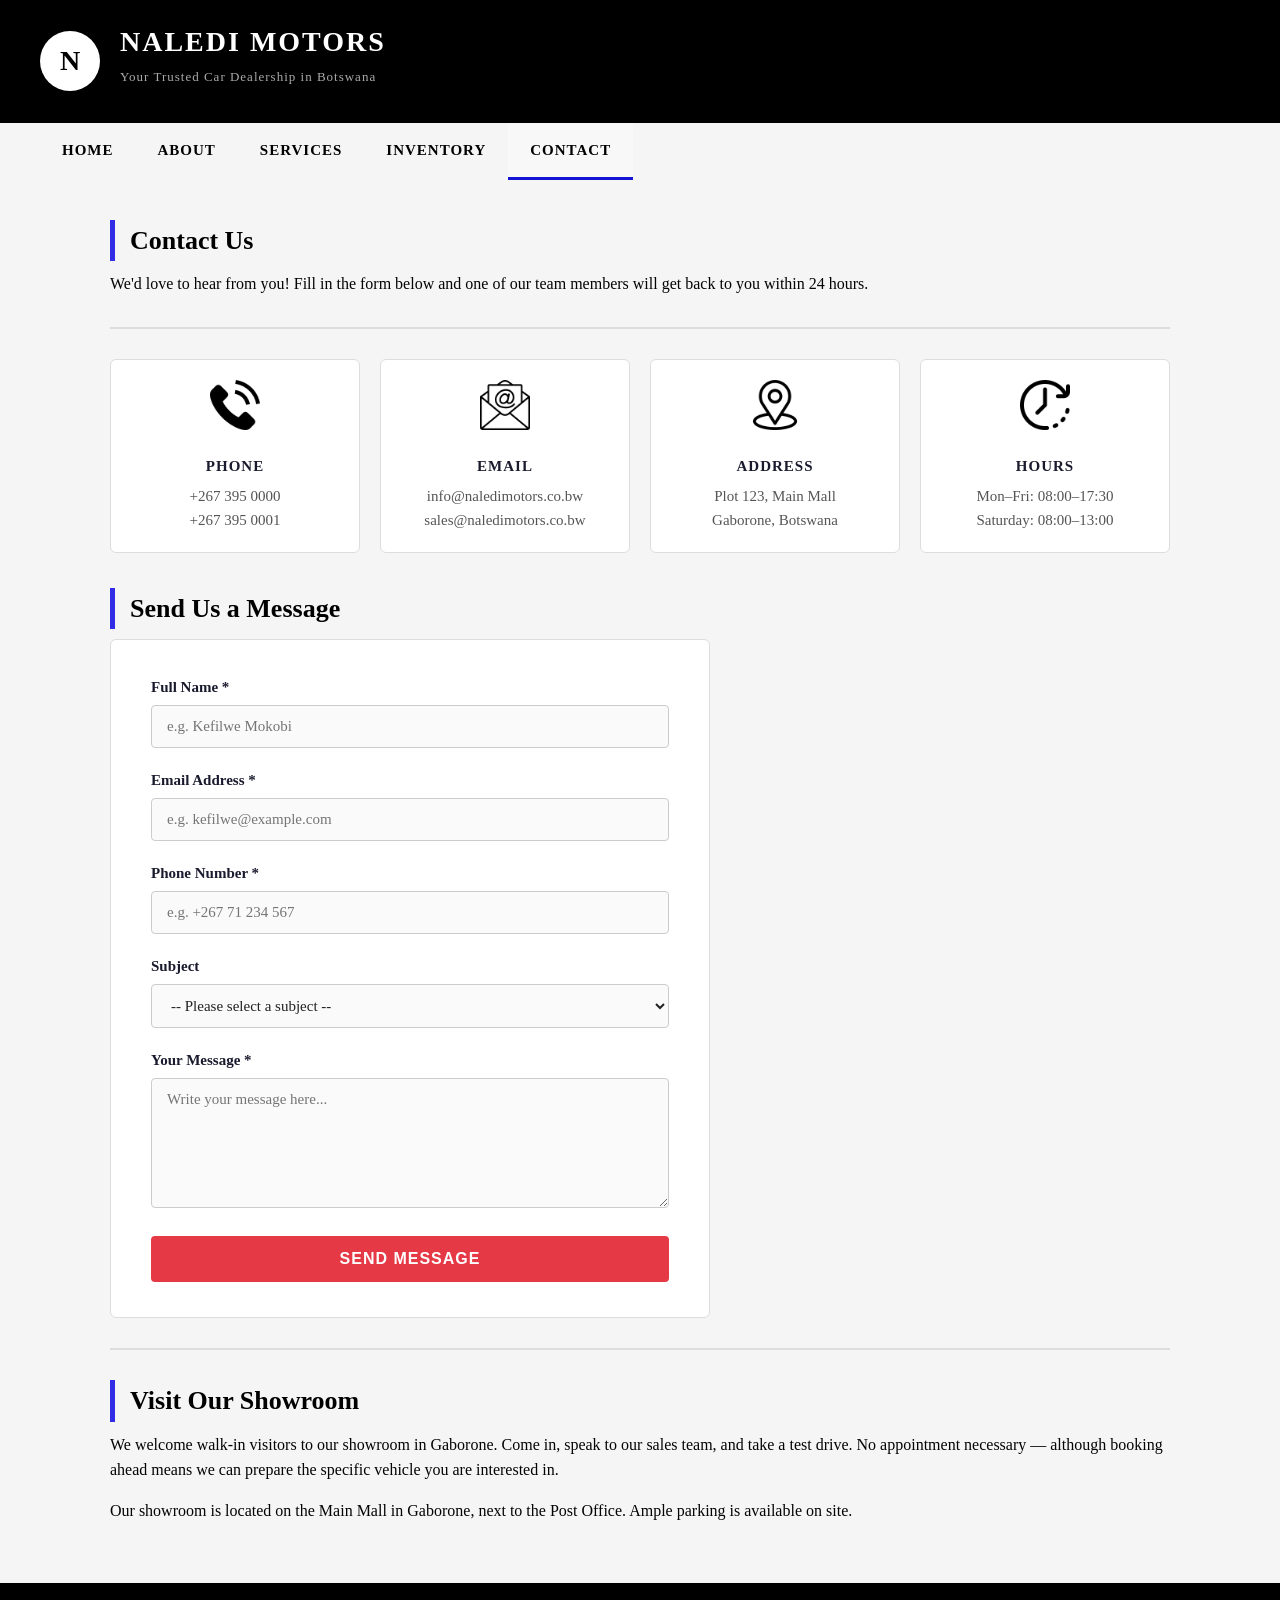
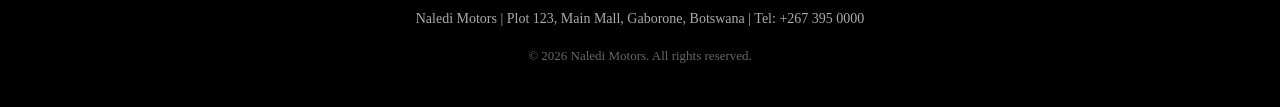
==== contact.html @ 1995d492 "Add files via upload" ====
<!DOCTYPE html>
<!--
    contact.html - Contact / Feedback Page
    This page contains a form where visitors can send a message
    to Naledi Motors. It also shows contact details.

    HTML5 FORM VALIDATION is used:
    - The "required" attribute prevents empty submissions.
    - type="email" checks for a valid email format.
    - type="tel" is used for telephone numbers.
-->
<html lang="en">

<head>
    <meta charset="UTF-8">
    <meta name="viewport" content="width=device-width, initial-scale=1.0">
    <title>Naledi Motors - Contact Us</title>

    <link rel="stylesheet" href="css/style.css">
</head>

<body>

    <!-- =====================================================
         HEADER SECTION
    ====================================================== -->
    <header>
        <div class="logo">N</div>
        <div class="header-text">
            <h1>Naledi Motors</h1>
            <p>Your Trusted Car Dealership in Botswana</p>
        </div>
    </header>


    <!-- =====================================================
         NAVIGATION BAR
         "contact.html" link is marked active.
    ====================================================== -->
    <nav>
        <ul>
            <li><a href="index.html">Home</a></li>
            <li><a href="about.html">About</a></li>
            <li><a href="services.html">Services</a></li>
            <li><a href="inventory.html">Inventory</a></li>
            <li><a href="contact.html" class="active">Contact</a></li>
        </ul>
    </nav>


    <!-- =====================================================
         MAIN CONTENT
    ====================================================== -->
    <main>

        <!-- Page heading -->
        <h2 class="section-title">Contact Us</h2>
        <p>
            We'd love to hear from you! Fill in the form below and one of our
            team members will get back to you within 24 hours.
        </p>

        <hr class="divider">


        <!-- =====================================================
             CONTACT INFO BOXES
             Three boxes showing phone, email, and address.
        ====================================================== -->
        <div class="card-row" style="margin-bottom: 35px;">

    <div class="contact-info-box">
        <div class="contact-icon">
            <img src="images/icon9.png" alt="Phone Icon">
        </div>
        <h4>Phone</h4>
        <p>+267 395 0000</p>
        <p>+267 395 0001</p>
    </div>

    <div class="contact-info-box">
        <div class="contact-icon">
            <img src="images/icon10.png" alt="Email Icon">
        </div>
        <h4>Email</h4>
        <p>info@naledimotors.co.bw</p>
        <p>sales@naledimotors.co.bw</p>
    </div>

    <div class="contact-info-box">
        <div class="contact-icon">
            <img src="images/icon11.png" alt="Address Icon">
        </div>
        <h4>Address</h4>
        <p>Plot 123, Main Mall</p>
        <p>Gaborone, Botswana</p>
    </div>

    <div class="contact-info-box">
        <div class="contact-icon">
            <img src="images/icon12.png" alt="Business Hours Icon">
        </div>
        <h4>Hours</h4>
        <p>Mon–Fri: 08:00–17:30</p>
        <p>Saturday: 08:00–13:00</p>
    </div>

</div><!-- end .card-row -->


        <!-- =====================================================
             FEEDBACK / CONTACT FORM
             All fields use the "required" attribute for HTML5 validation.
             The browser will prevent form submission if fields are empty.
        ====================================================== -->
        <h2 class="section-title">Send Us a Message</h2>

        <div class="form-container">

            <!--
                The <form> element wraps all the form fields.
                action="#" means the form doesn't go anywhere (for demo purposes).
                In a real website, action would point to a server-side script.
                method="post" means the data is sent securely in the request body.
            -->
            <form action="#" method="post">

                <!-- ---- NAME FIELD ---- -->
                <div class="form-group">
                    <!--
                        The "for" attribute on the label must match
                        the "id" attribute on the input field.
                        This links them together for accessibility.
                    -->
                    <label for="name">Full Name *</label>
                    <input
                        type="text"
                        id="name"
                        name="name"
                        placeholder="e.g. Kefilwe Mokobi"
                        required
                    >
                    <!--
                        required = This field MUST be filled in before submitting.
                        placeholder = Light grey hint text inside the field.
                    -->
                </div>

                <!-- ---- EMAIL FIELD ---- -->
                <div class="form-group">
                    <label for="email">Email Address *</label>
                    <input
                        type="email"
                        id="email"
                        name="email"
                        placeholder="e.g. kefilwe@example.com"
                        required
                    >
                    <!--
                        type="email" tells the browser to validate
                        that the input looks like a real email address.
                    -->
                </div>

                <!-- ---- PHONE NUMBER FIELD ---- -->
                <div class="form-group">
                    <label for="phone">Phone Number *</label>
                    <input
                        type="tel"
                        id="phone"
                        name="phone"
                        placeholder="e.g. +267 71 234 567"
                        required
                    >
                    <!--
                        type="tel" tells the browser this is a phone number.
                        On mobile phones, it opens the number keyboard.
                    -->
                </div>

                <!-- ---- SUBJECT / ENQUIRY TYPE ---- -->
                <div class="form-group">
                    <label for="subject">Subject</label>
                    <!--
                        A <select> element creates a dropdown menu.
                        The user picks one option from the list.
                    -->
                    <select id="subject" name="subject" style="
                        width: 100%;
                        padding: 12px 15px;
                        border: 1px solid #cccccc;
                        border-radius: 4px;
                        font-size: 15px;
                        font-family: inherit;
                        background-color: #fafafa;
                        color: #222222;
                    ">
                        <option value="">-- Please select a subject --</option>
                        <option value="new-vehicle">New Vehicle Enquiry</option>
                        <option value="used-vehicle">Used Vehicle Enquiry</option>
                        <option value="service">Workshop / Service Booking</option>
                        <option value="finance">Finance Enquiry</option>
                        <option value="trade-in">Trade-In Valuation</option>
                        <option value="other">Other</option>
                    </select>
                </div>

                <!-- ---- MESSAGE FIELD ---- -->
                <div class="form-group">
                    <label for="message">Your Message *</label>
                    <!--
                        <textarea> is used for multi-line text input.
                        rows="5" sets the visible height of the box.
                    -->
                    <textarea
                        id="message"
                        name="message"
                        placeholder="Write your message here..."
                        required
                    ></textarea>
                </div>

                <!-- ---- SUBMIT BUTTON ---- -->
                <!--
                    type="submit" makes this button submit the form.
                    The browser will check all "required" fields first.
                    If any are empty, it will show an error message.
                -->
                <button type="submit" class="submit-btn">
                    Send Message
                </button>

            </form><!-- end form -->

        </div><!-- end .form-container -->

        <hr class="divider">


        <!-- ---- EXTRA INFORMATION ---- -->
        <h2 class="section-title">Visit Our Showroom</h2>
        <p>
            We welcome walk-in visitors to our showroom in Gaborone. Come in, speak
            to our sales team, and take a test drive. No appointment necessary —
            although booking ahead means we can prepare the specific vehicle you
            are interested in.
        </p>
        <p>
            Our showroom is located on the Main Mall in Gaborone, next to the
            Post Office. Ample parking is available on site.
        </p>

    </main>


    <!-- =====================================================
         FOOTER
    ====================================================== -->
    <footer>
        <p>
            Naledi Motors | Plot 123, Main Mall, Gaborone, Botswana |
            Tel: +267 395 0000
        </p>
        <p class="copyright">
            &copy; 2026 Naledi Motors. All rights reserved.
        </p>
    </footer>

</body>
</html>
---- css/style.css ----
/* ============================================================
   style.css - Naledi Motors Website Stylesheet
   This file styles ALL pages of the website.
   Each section is clearly labeled with comments.
   ============================================================ */


/* ============================================================
   1. GENERAL / RESET STYLES
   These styles apply to the whole page.
   We remove default browser spacing and set a base font.
   ============================================================ */

/* The * selector targets every element on the page */
* {
    margin: 0;          /* Remove default outer spacing */
    padding: 0;         /* Remove default inner spacing */
    box-sizing: border-box; /* Makes sizing easier to manage */
}

/* Style for the body (main page area) */
body {
    font-family: Georgia, "Times New Roman", serif; /* Clean readable font */
    font-size: 16px;            /* Base text size */
    background-color: #f5f5f5;  /* Light grey page background */
    color: #040404;             /* Dark text colour for readability */
    line-height: 1.6;           /* Space between lines of text */
}

/* Style for all links (anchor tags) */
a {
    text-decoration: none;  /* Remove the underline from links */
    color: inherit;         /* Links inherit the colour of their parent */
}


/* ============================================================
   2. HEADER STYLES
   The header appears at the top of every page.
   It contains the company logo/name and tagline.
   ============================================================ */

header {
    background-color: #000000;  /* Deep navy blue background */
    color: #ffffff;              /* White text */
    padding: 20px 40px;          /* Space inside the header */
    display: flex;               /* Lay out children side by side */
    align-items: center;         /* Vertically centre the items */
    gap: 20px;                   /* Space between logo and text */
}

/* The logo circle with the letter "N" */
.logo {
    width: 60px;
    height: 60px;
    background-color: #ffffff;   /* Red accent colour */
    border-radius: 50%;          /* Makes the box a circle */
    display: flex;
    align-items: center;
    justify-content: center;
    font-size: 28px;
    font-weight: bold;
    color: #000000;
    flex-shrink: 0;              /* Stop the logo from shrinking */
}

/* Company name in the header */
.header-text h1 {
    font-size: 28px;
    letter-spacing: 2px;        /* Spread letters apart slightly */
    text-transform: uppercase;  /* Make text all capitals */
    color: #ffffff;
}

/* Tagline below the company name */
.header-text p {
    font-size: 13px;
    color: #aaaaaa;             /* Light grey for the tagline */
    letter-spacing: 1px;
    margin-top: 2px;
}


/* ============================================================
   3. NAVIGATION BAR STYLES
   The navigation bar lets users move between pages.
   ============================================================ */

nav {
    background-color: #f5f5f5;  /* Red navigation bar */
    padding: 0 40px;
}

/* The list that holds the navigation links */
nav ul {
    list-style: none;   /* Remove bullet points from the list */
    display: flex;      /* Put list items side by side */
    gap: 0;
}

/* Each navigation list item */
nav ul li a {
    display: block;             /* Make the link fill the list item */
    color: #000000;             /* White text */
    padding: 15px 22px;         /* Space around each link */
    font-size: 15px;
    font-weight: bold;
    letter-spacing: 1px;
    text-transform: uppercase;  /* ALL CAPS navigation text */
    transition: background-color 0.2s; /* Smooth colour change on hover */
}

/* Hover effect: darkens the link background when you mouse over it */
nav ul li a:hover {
    background-color: #1912e0;  /* Darker red on hover */
}

/* Active page: highlights the current page link */
nav ul li a.active {
    background-color: #f8f8f8;
    border-bottom: 3px solid #1414d4;
}


/* ============================================================
   4. HERO BANNER STYLES
   The hero is the large banner at the top of the home page.
   ============================================================ */

.hero {
    /* --- Background image settings --- */
    background-image: url('../images/hero-car.jpg'); /* Path to your image */
    background-size: cover;       /* Stretch image to fill the whole box */
    background-position: center;  /* Centre the image inside the box */
    background-repeat: no-repeat; /* Do not tile/repeat the image */

    /* --- Layout --- */
    position: relative;   /* Needed so the ::before overlay can sit on top */
    text-align: center;
    padding: 100px 40px;  /* Increased padding for a taller hero with image */
}

/* ---- Dark overlay on top of the image ----
   This semi-transparent black layer sits between the image
   and the text, making the white text easier to read.
   ::before inserts a fake element as the FIRST child of .hero */
.hero::before {
    content: '';              /* Required for ::before to appear */
    position: absolute;       /* Placed relative to .hero */
    top: 0;
    left: 0;
    width: 100%;
    height: 100%;
    background-color: rgba(0, 0, 0, 0.55); /* Black at 55% transparency */
}

/* ---- Text container inside the hero ----
   position: relative + z-index lifts the text ABOVE the ::before overlay */
.hero-content {
    position: relative; /* Allows z-index to work */
    z-index: 1;         /* 1 = sits above the overlay (which has z-index 0) */
}

.hero h2 {
    font-size: 36px;
    margin-bottom: 15px;
    color: #ffffff;
}

.hero p {
    font-size: 18px;
    color: #cccccc;
    max-width: 600px;           /* Limits text width for readability */
    margin: 0 auto 25px auto;   /* Centre the paragraph */
}

/* The call-to-action button in the hero */
.hero-button {
    display: inline-block;
    background-color: #1006dd;
    color: #ffffff;
    padding: 14px 35px;
    font-size: 16px;
    font-weight: bold;
    border-radius: 4px;
    text-transform: uppercase;
    letter-spacing: 1px;
}

.hero-button:hover {
    background-color: #1a06ce;
}


/* ============================================================
   5. MAIN CONTENT AREA STYLES
   This is the main section of each page where content sits.
   ============================================================ */

main {
    max-width: 1100px;          /* Maximum width of the content area */
    margin: 40px auto;          /* Centre the content on the page */
    padding: 0 20px;            /* Small padding on left and right */
}

/* Section headings (e.g. "Our Services", "Why Choose Us") */
.section-title {
    font-size: 26px;
    color: #000000;
    margin-bottom: 10px;
    border-left: 5px solid #322ce6; /* Red left border as a decorative accent */
    padding-left: 15px;
}

/* A horizontal line used as a divider */
.divider {
    border: none;
    border-top: 2px solid #dddddd;
    margin: 30px 0;
}

/* General paragraph spacing */
p {
    margin-bottom: 15px;
}


/* ============================================================
   6. CARD / BOX STYLES
   Cards are used to display features, services, and vehicles.
   ============================================================ */

/* A container that holds multiple cards side by side */
.card-row {
    display: flex;          /* Put cards side by side */
    flex-wrap: wrap;        /* Allow cards to wrap to next line */
    gap: 20px;              /* Space between each card */
    margin-top: 25px;
}

/* A single card box */
.card {
    background-color: #ffffff;
    border: 1px solid #dddddd;
    border-radius: 6px;
    padding: 25px;
    flex: 1;                /* Each card grows to fill available space */
    min-width: 220px;       /* Minimum width before wrapping */
}

/* The icon or emoji at the top of a card */
.card-icon {
    font-size: 32px;
    margin-bottom: 12px;
}

.card-icon img {
    width: 50px;       /* Set a fixed width for all icons */
    height: 50px;      /* Set a fixed height to keep them uniform */
    object-fit: contain; /* Keeps the icon proportions — no stretching */
}

/* The heading inside a card */
.card h3 {
    font-size: 18px;
    color: #000000;
    margin-bottom: 8px;
}

/* The text inside a card */
.card p {
    font-size: 15px;
    color: #020405;
    margin-bottom: 0;
}


/* ============================================================
   7. IMAGE STYLES
   Controls how images are displayed on the page.
   ============================================================ */

/* A container for a car image with a caption */
.car-image-box {
    background-color: #ffffff;
    border: 1px solid #dddddd;
    border-radius: 6px;
    overflow: hidden;       /* Hides anything outside the rounded corners */
    flex: 1;
    min-width: 260px;
}

/* The image itself inside the box */
.car-image-box img {
    width: 100%;            /* Image fills the full width of its box */
    height: 200px;          /* Fixed height */
    object-fit: cover;      /* Crop image to fill space without distortion */
    display: block;
}

/* The caption text below the image */
.car-image-box .caption {
    padding: 15px;
    text-align: center;
    font-weight: bold;
    color: #1a1a2e;
    font-size: 15px;
}

/* A simple full-width image used on the About page */
.full-width-image {
    width: 100%;
    height: 280px;
    object-fit: cover;
    border-radius: 6px;
    display: block;
    margin-bottom: 25px;
}

/* Image placeholder (used when real images are not available) */
.img-placeholder {
    background-color: #cccccc;
    display: flex;
    align-items: center;
    justify-content: center;
    font-size: 14px;
    color: #666666;
    text-align: center;
}


/* ============================================================
   8. VEHICLE INVENTORY STYLES
   Used on the inventory.html page to show cars for sale.
   ============================================================ */

/* A single vehicle listing card */
.vehicle-card {
    background-color: #ffffff;
    border: 1px solid #dddddd;
    border-radius: 6px;
    overflow: hidden;
    flex: 1;
    min-width: 260px;
}

/* The image inside the vehicle card */
.vehicle-card img {
    width: 100%;
    height: 200px;
    object-fit: cover;
    display: block;
}

/* The details section below the vehicle image */
.vehicle-details {
    padding: 18px;
}

/* Vehicle name/model heading */
.vehicle-details h3 {
    font-size: 18px;
    color: #1a1a2e;
    margin-bottom: 6px;
}

/* Price displayed in red */
.vehicle-price {
    font-size: 20px;
    font-weight: bold;
    color: #e63946;
    margin-bottom: 10px;
}

/* Small specs text (year, mileage etc.) */
.vehicle-specs {
    font-size: 14px;
    color: #666666;
    margin-bottom: 5px;
}

/* Enquire button on vehicle cards */
.vehicle-btn {
    display: inline-block;
    background-color: #1a1a2e;
    color: #ffffff;
    padding: 10px 20px;
    border-radius: 4px;
    font-size: 14px;
    margin-top: 12px;
    font-weight: bold;
}

.vehicle-btn:hover {
    background-color: #e63946;
}


/* ============================================================
   9. SERVICES PAGE STYLES
   Used on services.html to show each service offered.
   ============================================================ */

/* A single service item block */
.service-item {
    background-color: #ffffff;
    border: 1px solid #dddddd;
    border-radius: 6px;
    padding: 25px 30px;
    margin-bottom: 20px;
    display: flex;
    align-items: flex-start;
    gap: 20px;
}

/* The icon/emoji for each service */
.service-icon {
    font-size: 38px;
    flex-shrink: 0;     /* Icon will not shrink */
}

.service-icon img {
    width: 50px;
    height: 50px;
    object-fit: contain; /* Keeps icon proportions — no stretching */
}

/* The text section next to the icon */
.service-info h3 {
    font-size: 20px;
    color: #060606;
    margin-bottom: 8px;
}

.service-info p {
    color: #555555;
    margin-bottom: 0;
}


/* ============================================================
   10. CONTACT FORM STYLES
   Used on contact.html to style the feedback form.
   ============================================================ */

/* The box that wraps the form */
.form-container {
    background-color: #ffffff;
    border: 1px solid #dddddd;
    border-radius: 6px;
    padding: 35px 40px;
    max-width: 600px;
}

/* Each label + input group */
.form-group {
    margin-bottom: 20px;
}

/* Form field labels */
.form-group label {
    display: block;         /* Label on its own line */
    font-weight: bold;
    color: #1a1a2e;
    margin-bottom: 6px;
    font-size: 15px;
}

/* Text inputs and textarea */
.form-group input,
.form-group textarea {
    width: 100%;            /* Fill the full width of the form */
    padding: 12px 15px;
    border: 1px solid #cccccc;
    border-radius: 4px;
    font-size: 15px;
    font-family: inherit;   /* Use the same font as the rest of the page */
    background-color: #fafafa;
    color: #222222;
}

/* Highlight the field when the user clicks on it */
.form-group input:focus,
.form-group textarea:focus {
    outline: none;                          /* Remove default browser outline */
    border-color: #e63946;                  /* Red border when focused */
    background-color: #ffffff;
}

/* The textarea for the message */
.form-group textarea {
    height: 130px;
    resize: vertical;   /* Allow user to resize vertically only */
}

/* Submit button */
.submit-btn {
    background-color: #e63946;
    color: #ffffff;
    border: none;               /* Remove default button border */
    padding: 14px 40px;
    font-size: 16px;
    font-weight: bold;
    border-radius: 4px;
    cursor: pointer;            /* Show a pointer cursor on hover */
    text-transform: uppercase;
    letter-spacing: 1px;
    width: 100%;
}

.submit-btn:hover {
    background-color: #c1121f;
}


/* ============================================================
   11. CONTACT INFO STYLES
   Displays address, phone and email on the contact page.
   ============================================================ */

/* A box for one piece of contact info */
.contact-info-box {
    background-color: #ffffff;
    border: 1px solid #dddddd;
    border-radius: 6px;
    padding: 20px 25px;
    flex: 1;
    min-width: 180px;
    text-align: center;
}

/* The large icon emoji */
.contact-info-box .contact-icon {
    font-size: 30px;
    margin-bottom: 10px;
}

/* The label (e.g. "Phone", "Email") */
.contact-info-box h4 {
    font-size: 15px;
    color: #1a1a2e;
    margin-bottom: 6px;
    text-transform: uppercase;
    letter-spacing: 1px;
}

/* The actual contact value */
.contact-info-box p {
    font-size: 15px;
    color: #555555;
    margin-bottom: 0;
}

.contact-icon img {
    width: 50px;
    height: 50px;
    object-fit: contain; /* Keeps icon proportions — no stretching */
}


/* ============================================================
   12. TABLE STYLES
   Used to display structured data in a clean table.
   ============================================================ */

table {
    width: 100%;
    border-collapse: collapse;  /* Remove gaps between table cells */
    background-color: #ffffff;
    border-radius: 6px;
    overflow: hidden;
    margin-top: 20px;
}

th {
    background-color: #000000;
    color: #ffffff;
    padding: 13px 18px;
    text-align: left;
    font-size: 14px;
    text-transform: uppercase;
    letter-spacing: 1px;
}

td {
    padding: 12px 18px;
    border-bottom: 1px solid #eeeeee;
    font-size: 15px;
    color: #333333;
}

/* Alternating row colours for readability */
tr:nth-child(even) td {
    background-color: #f9f9f9;
}


/* ============================================================
   13. INFO BANNER / NOTICE BOX STYLES
   Used to highlight important notes or information.
   ============================================================ */

.info-banner {
    background-color: #1a1a2e;
    color: #ffffff;
    padding: 18px 25px;
    border-radius: 6px;
    margin-bottom: 30px;
    font-size: 15px;
}

.info-banner strong {
    color: #e63946;
}


/* ============================================================
   14. FOOTER STYLES
   The footer appears at the bottom of every page.
   ============================================================ */

footer {
    background-color: #000000;
    color: #aaaaaa;
    text-align: center;
    padding: 25px 40px;
    margin-top: 60px;
    font-size: 14px;
}

/* Footer links */
footer a {
    color: #e63946;
}

footer a:hover {
    color: #ffffff;
}

/* The copyright line */
.copyright {
    margin-top: 8px;
    color: #666666;
    font-size: 13px;
}
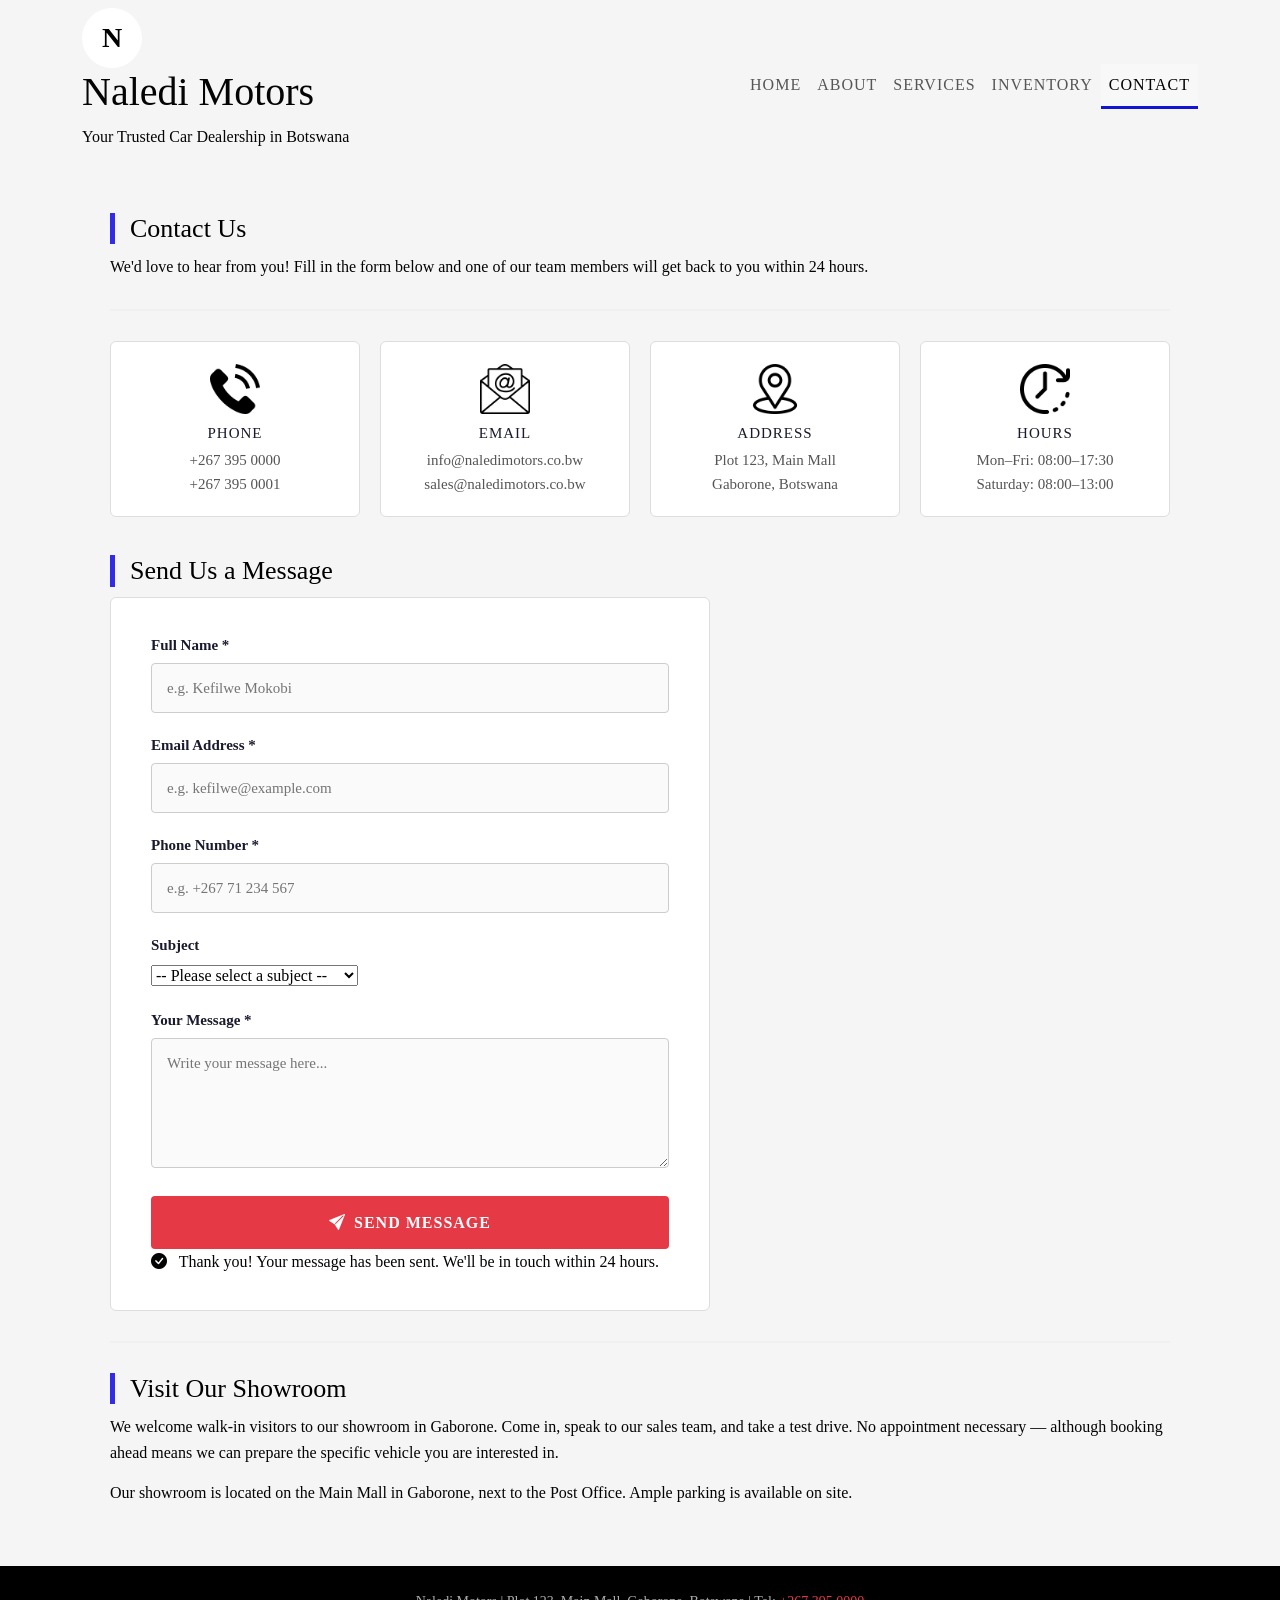
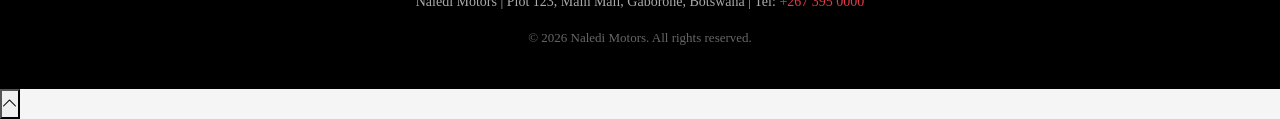
==== commit 3b956f65: "Update contact.html" ====
--- a/contact.html
+++ b/contact.html
@@ -1,13 +1,7 @@
 <!DOCTYPE html>
 <!--
-    contact.html - Contact / Feedback Page
-    This page contains a form where visitors can send a message
-    to Naledi Motors. It also shows contact details.
-
-    HTML5 FORM VALIDATION is used:
-    - The "required" attribute prevents empty submissions.
-    - type="email" checks for a valid email format.
-    - type="tel" is used for telephone numbers.
+    contact.html - Contact Page (Bootstrap 5 + JS Enhanced)
+    Added: real-time JS validation, success toast on submit.
 -->
 <html lang="en">
 
@@ -15,123 +9,103 @@
     <meta charset="UTF-8">
     <meta name="viewport" content="width=device-width, initial-scale=1.0">
     <title>Naledi Motors - Contact Us</title>
-
+    <link href="https://cdn.jsdelivr.net/npm/bootstrap@5.3.3/dist/css/bootstrap.min.css" rel="stylesheet">
+    <link href="https://cdn.jsdelivr.net/npm/bootstrap-icons@1.11.3/font/bootstrap-icons.css" rel="stylesheet">
     <link rel="stylesheet" href="css/style.css">
 </head>
 
 <body>
 
-    <!-- =====================================================
-         HEADER SECTION
-    ====================================================== -->
-    <header>
-        <div class="logo">N</div>
-        <div class="header-text">
-            <h1>Naledi Motors</h1>
-            <p>Your Trusted Car Dealership in Botswana</p>
+    <!-- NAVBAR -->
+    <nav class="navbar navbar-expand-lg site-navbar">
+        <div class="container-xl">
+            <a class="navbar-brand-wrapper" href="index.html">
+                <div class="logo">N</div>
+                <div class="brand-text">
+                    <h1>Naledi Motors</h1>
+                    <p>Your Trusted Car Dealership in Botswana</p>
+                </div>
+            </a>
+            <button class="navbar-toggler ms-auto" type="button"
+                    data-bs-toggle="collapse" data-bs-target="#mainNav"
+                    aria-controls="mainNav" aria-expanded="false">
+                <span class="navbar-toggler-icon"></span>
+            </button>
+            <div class="collapse navbar-collapse" id="mainNav">
+                <ul class="navbar-nav ms-auto">
+                    <li class="nav-item"><a class="nav-link" href="index.html">Home</a></li>
+                    <li class="nav-item"><a class="nav-link" href="about.html">About</a></li>
+                    <li class="nav-item"><a class="nav-link" href="services.html">Services</a></li>
+                    <li class="nav-item"><a class="nav-link" href="inventory.html">Inventory</a></li>
+                    <li class="nav-item"><a class="nav-link active" href="contact.html">Contact</a></li>
+                </ul>
+            </div>
         </div>
-    </header>
-
-
-    <!-- =====================================================
-         NAVIGATION BAR
-         "contact.html" link is marked active.
-    ====================================================== -->
-    <nav>
-        <ul>
-            <li><a href="index.html">Home</a></li>
-            <li><a href="about.html">About</a></li>
-            <li><a href="services.html">Services</a></li>
-            <li><a href="inventory.html">Inventory</a></li>
-            <li><a href="contact.html" class="active">Contact</a></li>
-        </ul>
     </nav>
 
 
-    <!-- =====================================================
-         MAIN CONTENT
-    ====================================================== -->
+    <!-- MAIN CONTENT -->
     <main>
 
-        <!-- Page heading -->
-        <h2 class="section-title">Contact Us</h2>
-        <p>
+        <h2 class="section-title reveal">Contact Us</h2>
+        <p class="reveal">
             We'd love to hear from you! Fill in the form below and one of our
             team members will get back to you within 24 hours.
         </p>
 
         <hr class="divider">
 
-
-        <!-- =====================================================
-             CONTACT INFO BOXES
-             Three boxes showing phone, email, and address.
-        ====================================================== -->
-        <div class="card-row" style="margin-bottom: 35px;">
-
-    <div class="contact-info-box">
-        <div class="contact-icon">
-            <img src="images/icon9.png" alt="Phone Icon">
+        <!-- CONTACT INFO BOXES -->
+        <div class="card-row" style="margin-bottom: 38px;">
+
+            <div class="contact-info-box reveal">
+                <div class="contact-icon">
+                    <img src="images/icon9.png" alt="Phone Icon">
+                </div>
+                <h4>Phone</h4>
+                <p><a href="tel:+26739500000">+267 395 0000</a></p>
+                <p><a href="tel:+26739500001">+267 395 0001</a></p>
+            </div>
+
+            <div class="contact-info-box reveal">
+                <div class="contact-icon">
+                    <img src="images/icon10.png" alt="Email Icon">
+                </div>
+                <h4>Email</h4>
+                <p><a href="mailto:info@naledimotors.co.bw">info@naledimotors.co.bw</a></p>
+                <p><a href="mailto:sales@naledimotors.co.bw">sales@naledimotors.co.bw</a></p>
+            </div>
+
+            <div class="contact-info-box reveal">
+                <div class="contact-icon">
+                    <img src="images/icon11.png" alt="Address Icon">
+                </div>
+                <h4>Address</h4>
+                <p>Plot 123, Main Mall</p>
+                <p>Gaborone, Botswana</p>
+            </div>
+
+            <div class="contact-info-box reveal">
+                <div class="contact-icon">
+                    <img src="images/icon12.png" alt="Business Hours Icon">
+                </div>
+                <h4>Hours</h4>
+                <p>Mon–Fri: 08:00–17:30</p>
+                <p>Saturday: 08:00–13:00</p>
+            </div>
+
         </div>
-        <h4>Phone</h4>
-        <p>+267 395 0000</p>
-        <p>+267 395 0001</p>
-    </div>
-
-    <div class="contact-info-box">
-        <div class="contact-icon">
-            <img src="images/icon10.png" alt="Email Icon">
-        </div>
-        <h4>Email</h4>
-        <p>info@naledimotors.co.bw</p>
-        <p>sales@naledimotors.co.bw</p>
-    </div>
-
-    <div class="contact-info-box">
-        <div class="contact-icon">
-            <img src="images/icon11.png" alt="Address Icon">
-        </div>
-        <h4>Address</h4>
-        <p>Plot 123, Main Mall</p>
-        <p>Gaborone, Botswana</p>
-    </div>
-
-    <div class="contact-info-box">
-        <div class="contact-icon">
-            <img src="images/icon12.png" alt="Business Hours Icon">
-        </div>
-        <h4>Hours</h4>
-        <p>Mon–Fri: 08:00–17:30</p>
-        <p>Saturday: 08:00–13:00</p>
-    </div>
-
-</div><!-- end .card-row -->
-
-
-        <!-- =====================================================
-             FEEDBACK / CONTACT FORM
-             All fields use the "required" attribute for HTML5 validation.
-             The browser will prevent form submission if fields are empty.
-        ====================================================== -->
-        <h2 class="section-title">Send Us a Message</h2>
-
-        <div class="form-container">
-
-            <!--
-                The <form> element wraps all the form fields.
-                action="#" means the form doesn't go anywhere (for demo purposes).
-                In a real website, action would point to a server-side script.
-                method="post" means the data is sent securely in the request body.
-            -->
-            <form action="#" method="post">
-
-                <!-- ---- NAME FIELD ---- -->
-                <div class="form-group">
-                    <!--
-                        The "for" attribute on the label must match
-                        the "id" attribute on the input field.
-                        This links them together for accessibility.
-                    -->
+
+
+        <!-- CONTACT FORM -->
+        <h2 class="section-title reveal">Send Us a Message</h2>
+
+        <div class="form-container reveal">
+
+            <form id="contact-form" novalidate>
+
+                <!-- NAME -->
+                <div class="form-group">
                     <label for="name">Full Name *</label>
                     <input
                         type="text"
@@ -140,13 +114,10 @@
                         placeholder="e.g. Kefilwe Mokobi"
                         required
                     >
-                    <!--
-                        required = This field MUST be filled in before submitting.
-                        placeholder = Light grey hint text inside the field.
-                    -->
-                </div>
-
-                <!-- ---- EMAIL FIELD ---- -->
+                    <span class="field-msg" id="name-msg"></span>
+                </div>
+
+                <!-- EMAIL -->
                 <div class="form-group">
                     <label for="email">Email Address *</label>
                     <input
@@ -156,13 +127,10 @@
                         placeholder="e.g. kefilwe@example.com"
                         required
                     >
-                    <!--
-                        type="email" tells the browser to validate
-                        that the input looks like a real email address.
-                    -->
-                </div>
-
-                <!-- ---- PHONE NUMBER FIELD ---- -->
+                    <span class="field-msg" id="email-msg"></span>
+                </div>
+
+                <!-- PHONE -->
                 <div class="form-group">
                     <label for="phone">Phone Number *</label>
                     <input
@@ -172,29 +140,13 @@
                         placeholder="e.g. +267 71 234 567"
                         required
                     >
-                    <!--
-                        type="tel" tells the browser this is a phone number.
-                        On mobile phones, it opens the number keyboard.
-                    -->
-                </div>
-
-                <!-- ---- SUBJECT / ENQUIRY TYPE ---- -->
+                    <span class="field-msg" id="phone-msg"></span>
+                </div>
+
+                <!-- SUBJECT -->
                 <div class="form-group">
                     <label for="subject">Subject</label>
-                    <!--
-                        A <select> element creates a dropdown menu.
-                        The user picks one option from the list.
-                    -->
-                    <select id="subject" name="subject" style="
-                        width: 100%;
-                        padding: 12px 15px;
-                        border: 1px solid #cccccc;
-                        border-radius: 4px;
-                        font-size: 15px;
-                        font-family: inherit;
-                        background-color: #fafafa;
-                        color: #222222;
-                    ">
+                    <select id="subject" name="subject">
                         <option value="">-- Please select a subject --</option>
                         <option value="new-vehicle">New Vehicle Enquiry</option>
                         <option value="used-vehicle">Used Vehicle Enquiry</option>
@@ -205,47 +157,48 @@
                     </select>
                 </div>
 
-                <!-- ---- MESSAGE FIELD ---- -->
+                <!-- MESSAGE -->
                 <div class="form-group">
                     <label for="message">Your Message *</label>
-                    <!--
-                        <textarea> is used for multi-line text input.
-                        rows="5" sets the visible height of the box.
-                    -->
                     <textarea
                         id="message"
                         name="message"
                         placeholder="Write your message here..."
                         required
                     ></textarea>
-                </div>
-
-                <!-- ---- SUBMIT BUTTON ---- -->
-                <!--
-                    type="submit" makes this button submit the form.
-                    The browser will check all "required" fields first.
-                    If any are empty, it will show an error message.
-                -->
-                <button type="submit" class="submit-btn">
-                    Send Message
+                    <span class="field-msg" id="message-msg"></span>
+                </div>
+
+                <!-- SUBMIT -->
+                <button type="submit" class="submit-btn" id="submit-btn">
+                    <span id="btn-text"><i class="bi bi-send-fill me-2"></i>Send Message</span>
+                    <span id="btn-loading" style="display:none;">
+                        <span class="spinner-border spinner-border-sm me-2" role="status"></span>
+                        Sending...
+                    </span>
                 </button>
 
-            </form><!-- end form -->
-
-        </div><!-- end .form-container -->
+                <!-- Success toast -->
+                <div id="form-toast">
+                    <i class="bi bi-check-circle-fill me-2"></i>
+                    Thank you! Your message has been sent. We'll be in touch within 24 hours.
+                </div>
+
+            </form>
+
+        </div>
 
         <hr class="divider">
 
-
-        <!-- ---- EXTRA INFORMATION ---- -->
-        <h2 class="section-title">Visit Our Showroom</h2>
-        <p>
+        <!-- VISIT SHOWROOM -->
+        <h2 class="section-title reveal">Visit Our Showroom</h2>
+        <p class="reveal">
             We welcome walk-in visitors to our showroom in Gaborone. Come in, speak
             to our sales team, and take a test drive. No appointment necessary —
             although booking ahead means we can prepare the specific vehicle you
             are interested in.
         </p>
-        <p>
+        <p class="reveal">
             Our showroom is located on the Main Mall in Gaborone, next to the
             Post Office. Ample parking is available on site.
         </p>
@@ -253,18 +206,126 @@
     </main>
 
 
-    <!-- =====================================================
-         FOOTER
-    ====================================================== -->
+    <!-- FOOTER -->
     <footer>
         <p>
             Naledi Motors | Plot 123, Main Mall, Gaborone, Botswana |
-            Tel: +267 395 0000
+            Tel: <a href="tel:+26739500000">+267 395 0000</a>
         </p>
-        <p class="copyright">
-            &copy; 2026 Naledi Motors. All rights reserved.
-        </p>
+        <p class="copyright">&copy; 2026 Naledi Motors. All rights reserved.</p>
     </footer>
+
+    <button id="back-to-top" title="Back to top">
+        <i class="bi bi-chevron-up"></i>
+    </button>
+
+    <script src="https://cdn.jsdelivr.net/npm/bootstrap@5.3.3/dist/js/bootstrap.bundle.min.js"></script>
+    <script>
+        // ── Form Validation ────────────────────────────────────────
+        const form = document.getElementById('contact-form');
+
+        function showError(id, msg) {
+            const el = document.getElementById(id + '-msg');
+            if (!el) return;
+            el.textContent = msg;
+            el.className = 'field-msg error';
+        }
+
+        function clearMsg(id) {
+            const el = document.getElementById(id + '-msg');
+            if (el) { el.textContent = ''; el.className = 'field-msg'; }
+        }
+
+        // Live validation on blur
+        ['name', 'email', 'phone', 'message'].forEach(field => {
+            const input = document.getElementById(field);
+            input.addEventListener('blur', () => validateField(field));
+            input.addEventListener('input', () => clearMsg(field));
+        });
+
+        function validateField(field) {
+            const val = document.getElementById(field).value.trim();
+
+            if (field === 'name') {
+                if (!val) showError('name', 'Full name is required.');
+                else if (val.length < 2) showError('name', 'Please enter your full name.');
+                else clearMsg('name');
+            }
+
+            if (field === 'email') {
+                const emailRe = /^[^\s@]+@[^\s@]+\.[^\s@]+$/;
+                if (!val) showError('email', 'Email address is required.');
+                else if (!emailRe.test(val)) showError('email', 'Please enter a valid email address.');
+                else clearMsg('email');
+            }
+
+            if (field === 'phone') {
+                if (!val) showError('phone', 'Phone number is required.');
+                else if (val.length < 7) showError('phone', 'Please enter a valid phone number.');
+                else clearMsg('phone');
+            }
+
+            if (field === 'message') {
+                if (!val) showError('message', 'Please enter your message.');
+                else if (val.length < 10) showError('message', 'Message is too short — please add more detail.');
+                else clearMsg('message');
+            }
+        }
+
+        // Submit handler
+        form.addEventListener('submit', function (e) {
+            e.preventDefault();
+
+            const fields = ['name', 'email', 'phone', 'message'];
+            fields.forEach(f => validateField(f));
+
+            // Check for any visible errors
+            const errors = form.querySelectorAll('.field-msg.error');
+            if (errors.length > 0) {
+                errors[0].scrollIntoView({ behavior: 'smooth', block: 'center' });
+                return;
+            }
+
+            // Simulate sending
+            const btn = document.getElementById('submit-btn');
+            document.getElementById('btn-text').style.display = 'none';
+            document.getElementById('btn-loading').style.display = 'inline-block';
+            btn.disabled = true;
+
+            setTimeout(() => {
+                document.getElementById('btn-text').style.display = 'inline-block';
+                document.getElementById('btn-loading').style.display = 'none';
+                btn.disabled = false;
+
+                const toast = document.getElementById('form-toast');
+                toast.style.display = 'block';
+                form.reset();
+
+                setTimeout(() => { toast.style.display = 'none'; }, 6000);
+            }, 1800);
+        });
+
+
+        // ── Scroll Reveal ──────────────────────────────────────────
+        const revealEls = document.querySelectorAll('.reveal');
+        const obs = new IntersectionObserver((entries) => {
+            entries.forEach(entry => {
+                if (entry.isIntersecting) {
+                    const siblings = entry.target.parentElement.querySelectorAll('.reveal');
+                    siblings.forEach((el, i) => setTimeout(() => el.classList.add('visible'), i * 100));
+                    obs.unobserve(entry.target);
+                }
+            });
+        }, { threshold: 0.1 });
+        revealEls.forEach(el => obs.observe(el));
+
+
+        // ── Back to Top ────────────────────────────────────────────
+        const backBtn = document.getElementById('back-to-top');
+        window.addEventListener('scroll', () => backBtn.classList.toggle('show', window.scrollY > 400));
+        backBtn.addEventListener('click', () => window.scrollTo({ top: 0, behavior: 'smooth' }));
+    </script>
 
 </body>
 </html>
+
